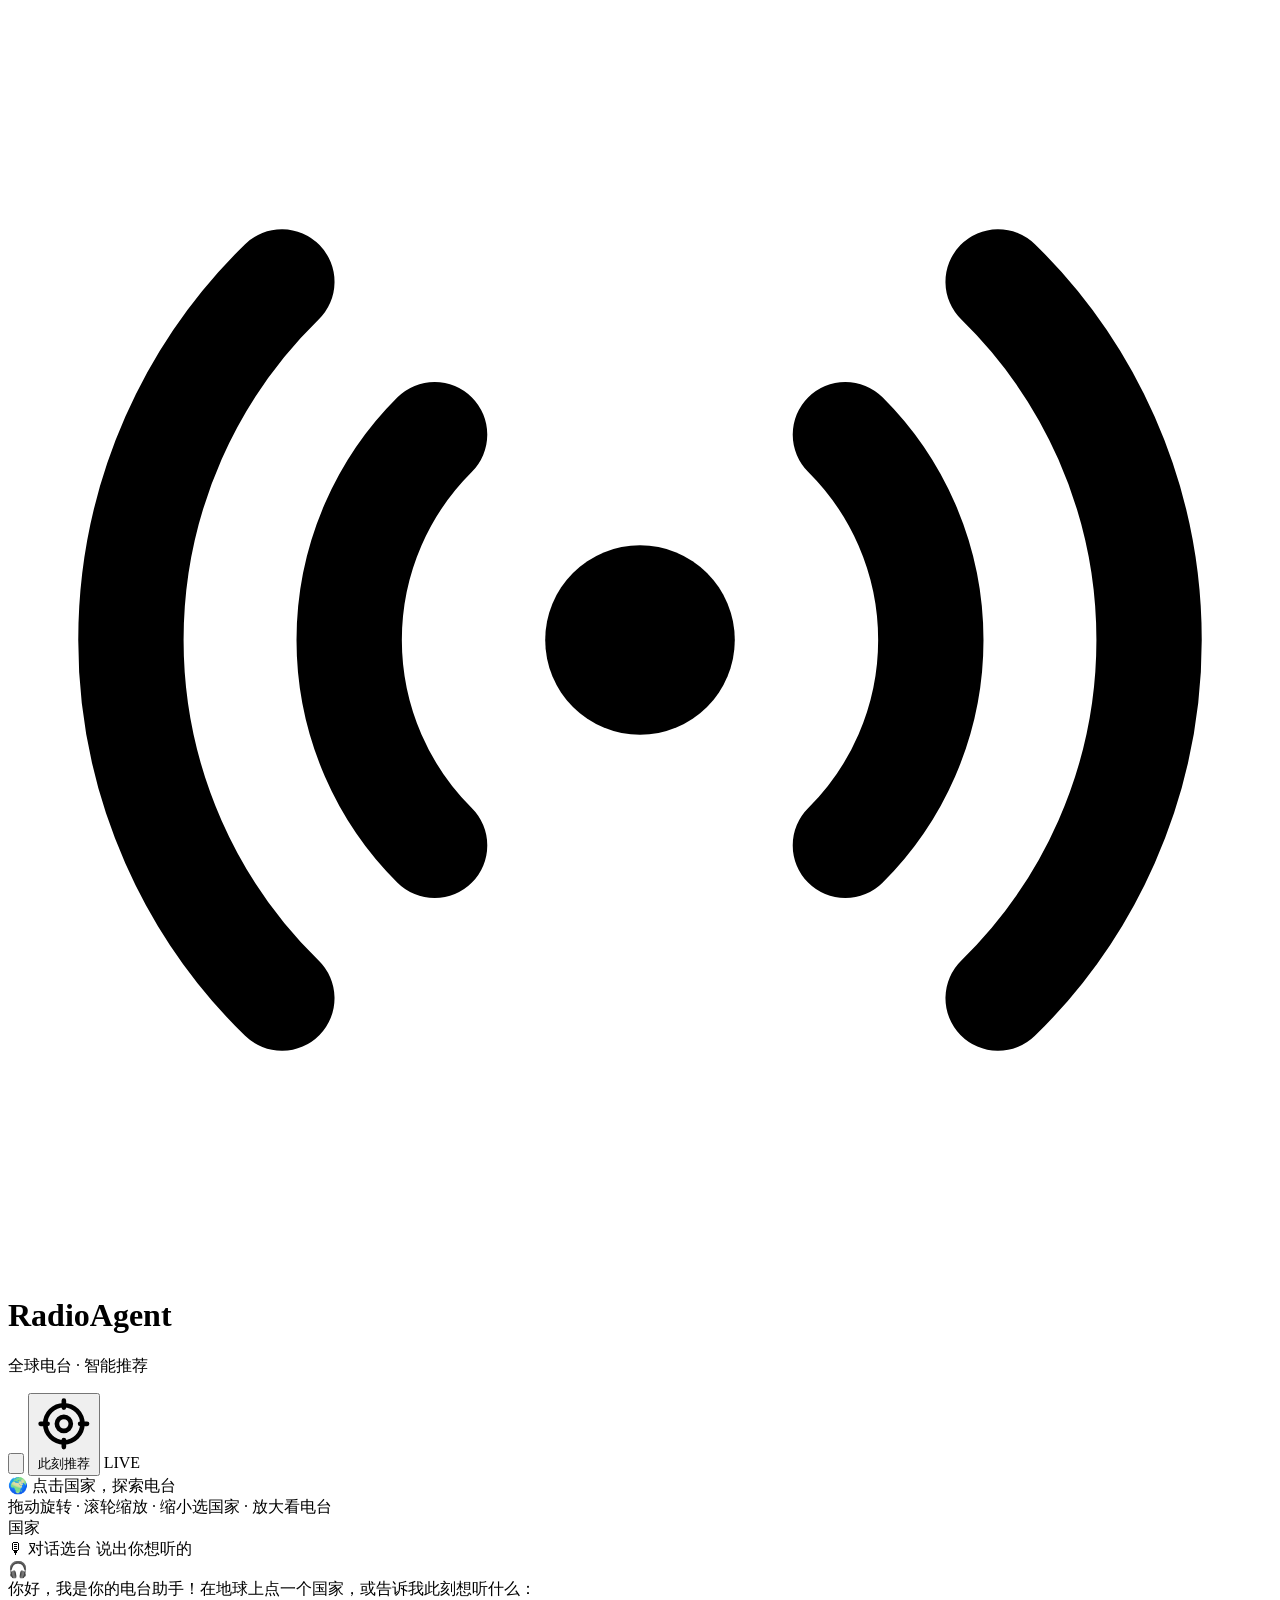
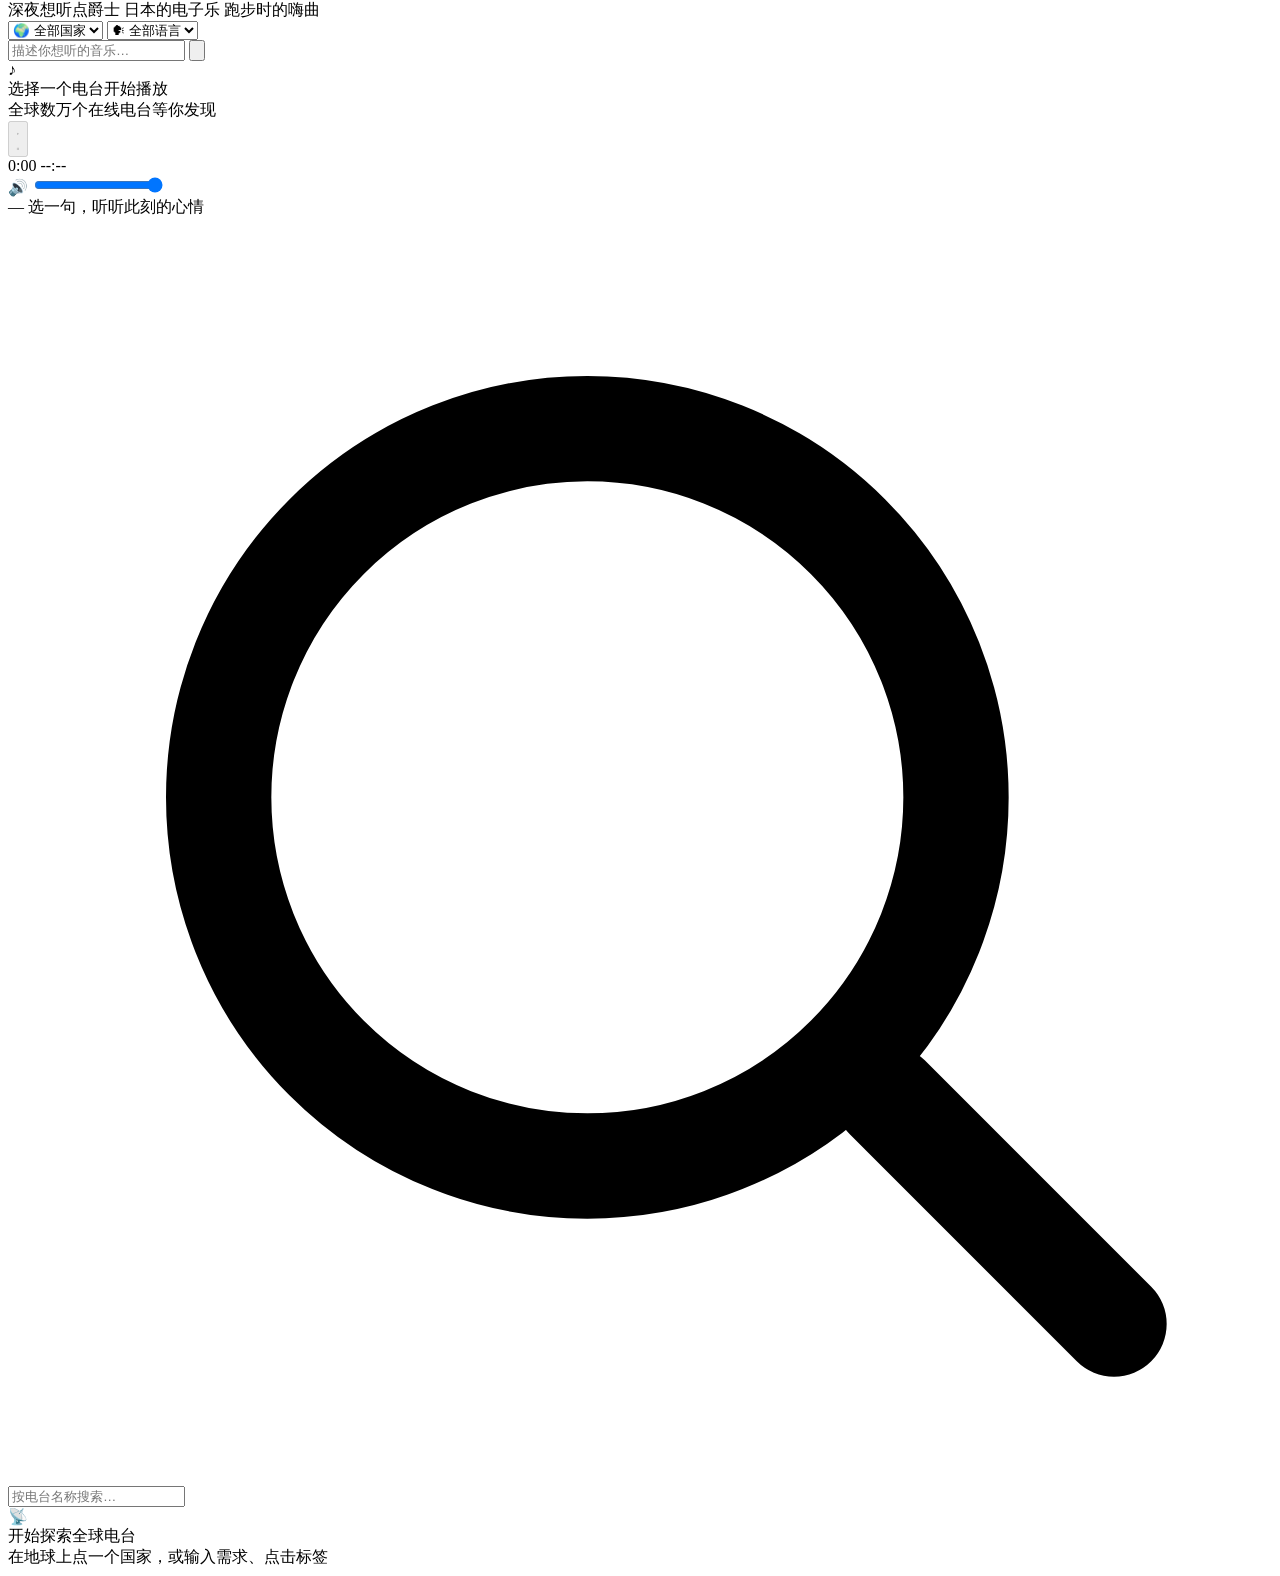
==== frontend/index.html @ eec408da "Initial RadioAgent source and public site deployment" ====
<!DOCTYPE html>
<html lang="zh-CN">
<head>
  <meta charset="UTF-8" />
  <meta name="viewport" content="width=device-width, initial-scale=1.0" />
  <title>Radio Agent · 全球电台智能推荐</title>
  <link rel="stylesheet" href="/static/vendor/maplibre-gl.css?v=3" />
  <link rel="stylesheet" href="/static/style.css?v=5" />
</head>
<body>
  <!-- 背景光斑 + 网格（随主题变色） -->
  <div class="bg" aria-hidden="true">
    <div class="orb orb-a"></div>
    <div class="orb orb-b"></div>
    <div class="orb orb-c"></div>
    <div class="grid-overlay"></div>
  </div>

  <div class="app">
    <!-- 顶部栏 -->
    <header class="topbar glass">
      <div class="brand">
        <div class="logo">
          <svg viewBox="0 0 24 24" fill="none" stroke="currentColor" stroke-width="2" stroke-linecap="round">
            <circle cx="12" cy="12" r="1.8" fill="currentColor" stroke="none"/>
            <path d="M8.1 15.9a5.5 5.5 0 0 1 0-7.8"/>
            <path d="M15.9 8.1a5.5 5.5 0 0 1 0 7.8"/>
            <path d="M5.2 18.8a9.5 9.5 0 0 1 0-13.6"/>
            <path d="M18.8 5.2a9.5 9.5 0 0 1 0 13.6"/>
          </svg>
        </div>
        <div class="brand-text">
          <h1>Radio<span>Agent</span></h1>
          <p>全球电台 · 智能推荐</p>
        </div>
      </div>
      <div class="topbar-right">
        <button id="settings-btn" class="settings-btn" title="设置（AI 模型 / 主题外观）">
          <svg viewBox="0 0 24 24" fill="none" stroke="currentColor" stroke-width="2" stroke-linecap="round" stroke-linejoin="round">
            <circle cx="12" cy="12" r="3"/>
            <path d="M19.4 15a1.65 1.65 0 0 0 .33 1.82l.06.06a2 2 0 1 1-2.83 2.83l-.06-.06a1.65 1.65 0 0 0-1.82-.33 1.65 1.65 0 0 0-1 1.51V21a2 2 0 1 1-4 0v-.09A1.65 1.65 0 0 0 9 19.4a1.65 1.65 0 0 0-1.82.33l-.06.06a2 2 0 1 1-2.83-2.83l.06-.06a1.65 1.65 0 0 0 .33-1.82 1.65 1.65 0 0 0-1.51-1H3a2 2 0 1 1 0-4h.09A1.65 1.65 0 0 0 4.6 9a1.65 1.65 0 0 0-.33-1.82l-.06-.06a2 2 0 1 1 2.83-2.83l.06.06a1.65 1.65 0 0 0 1.82.33H9a1.65 1.65 0 0 0 1-1.51V3a2 2 0 1 1 4 0v.09a1.65 1.65 0 0 0 1 1.51 1.65 1.65 0 0 0 1.82-.33l.06-.06a2 2 0 1 1 2.83 2.83l-.06.06a1.65 1.65 0 0 0-.33 1.82V9a1.65 1.65 0 0 0 1.51 1H21a2 2 0 1 1 0 4h-.09a1.65 1.65 0 0 0-1.51 1z"/>
          </svg>
        </button>
        <button id="locate-btn" class="locate-btn" title="基于你的位置、天气与时间，为你推荐此刻的音乐">
          <svg viewBox="0 0 24 24" fill="none" stroke="currentColor" stroke-width="2" stroke-linecap="round" stroke-linejoin="round">
            <circle cx="12" cy="12" r="3"/>
            <path d="M12 2v3M12 19v3M2 12h3M19 12h3"/>
            <circle cx="12" cy="12" r="8"/>
          </svg>
          <span>此刻推荐</span>
        </button>
        <span class="live-pill"><span class="live-dot"></span>LIVE</span>
      </div>
    </header>

    <div class="main">
      <!-- 左：3D 地球 -->
      <section class="globe-panel glass">
        <div id="globe" class="globe-canvas"></div>
        <div class="globe-hud">
          <div class="globe-title" id="globe-title">🌍 点击国家，探索电台</div>
          <div class="globe-sub" id="globe-sub">拖动旋转 · 滚轮缩放 · 缩小选国家 · 放大看电台</div>
        </div>
        <div class="globe-legend">
          <span class="lg-dot"></span><span id="globe-legend-text">国家</span>
        </div>
      </section>

      <!-- 右：卡片列 -->
      <aside class="side">
        <!-- 对话卡片 -->
        <div class="panel glass chat-panel">
          <div class="panel-title">
            <span class="title-icon">🎙</span>
            <span>对话选台</span>
            <span class="title-sub">说出你想听的</span>
          </div>

          <div class="chat-messages" id="chat-messages">
            <div class="msg bot">
              <div class="avatar">🎧</div>
              <div class="bubble">
                你好，我是你的电台助手！在地球上点一个国家，或告诉我此刻想听什么：
                <div class="hint-row">
                  <span class="hint">深夜想听点爵士</span>
                  <span class="hint">日本的电子乐</span>
                  <span class="hint">跑步时的嗨曲</span>
                </div>
              </div>
            </div>
          </div>

          <div class="quick-tags" id="quick-tags"></div>

          <div class="filters">
            <select id="sel-country" title="国家">
              <option value="">🌍 全部国家</option>
            </select>
            <select id="sel-language" title="语言">
              <option value="">🗣 全部语言</option>
            </select>
          </div>

          <div class="chat-input">
            <input type="text" id="chat-input" placeholder="描述你想听的音乐…" autocomplete="off" />
            <button id="send-btn" title="发送">
              <svg viewBox="0 0 24 24" fill="none" stroke="currentColor" stroke-width="2" stroke-linecap="round" stroke-linejoin="round">
                <path d="M22 2 11 13"/>
                <path d="M22 2 15 22 11 13 2 9z"/>
              </svg>
            </button>
          </div>
        </div>

        <div class="resize-handle" id="rs-chat" title="拖拽调整对话区高度"></div>

        <!-- 播放器 -->
        <div class="player glass" id="player">
          <div class="player-cover-wrap">
            <div class="player-cover" id="player-cover">♪</div>
            <div class="eq" id="player-eq">
              <span></span><span></span><span></span><span></span><span></span>
            </div>
          </div>
          <div class="player-info">
            <div class="player-name" id="player-name">选择一个电台开始播放</div>
            <div class="player-meta" id="player-meta">全球数万个在线电台等你发现</div>
          </div>
          <div class="player-controls">
            <button class="play-btn" id="play-pause-btn" title="播放 / 暂停" disabled>
              <svg class="ic-play" viewBox="0 0 24 24" fill="currentColor"><path d="M8 5v14l11-7z"/></svg>
              <svg class="ic-pause" viewBox="0 0 24 24" fill="currentColor"><path d="M6 5h4v14H6zM14 5h4v14h-4z"/></svg>
            </button>
            <div class="seek">
              <div class="seek-bar" id="seek-bar">
                <div class="seek-buffer" id="seek-buffer"></div>
                <div class="seek-progress" id="seek-progress"></div>
                <div class="seek-thumb" id="seek-thumb"></div>
              </div>
              <div class="seek-time">
                <span id="cur-time">0:00</span>
                <span id="dur-time">--:--</span>
              </div>
            </div>
            <div class="volume">
              <span class="vol-icon" id="vol-icon">🔊</span>
              <input type="range" id="volume" min="0" max="1" step="0.01" value="1" title="音量" />
            </div>
          </div>
        </div>

        <div class="resize-handle" id="rs-list" title="拖拽调整电台列表高度"></div>

        <!-- 列表卡片 -->
        <div class="panel glass list-panel">
          <!-- 句子推送 -->
          <div class="quote-strip" id="quote-strip">
            <div class="quote-head">
              <span class="quote-period" id="quote-period">—</span>
              <span class="quote-tip">选一句，听听此刻的心情</span>
            </div>
            <div class="quote-list" id="quote-list"></div>
          </div>

          <!-- 搜索 -->
          <div class="list-toolbar">
            <div class="search-box">
              <svg viewBox="0 0 24 24" fill="none" stroke="currentColor" stroke-width="2" stroke-linecap="round"><circle cx="11" cy="11" r="7"/><path d="m21 21-4.3-4.3"/></svg>
              <input type="text" id="search-input" placeholder="按电台名称搜索…" autocomplete="off" />
            </div>
            <span class="result-hint" id="result-hint"></span>
          </div>

          <div class="station-list" id="station-list">
            <div class="empty" id="list-empty">
              <div class="empty-icon">📡</div>
              <div class="empty-title">开始探索全球电台</div>
              <div class="empty-sub">在地球上点一个国家，或输入需求、点击标签</div>
            </div>
          </div>
        </div>
      </aside>
    </div>
  </div>

  <audio id="audio"></audio>
  <div class="toast" id="toast"></div>

  <!-- 设置弹窗 -->
  <div class="modal-overlay" id="settings-modal" hidden>
    <div class="modal">
      <div class="modal-head">
        <span class="modal-title">⚙️ 设置</span>
        <button class="modal-close" id="settings-close" title="关闭">✕</button>
      </div>
      <div class="modal-body">
        <p class="modal-desc">配置你自己的 API Key 后，AI 智能推荐将使用你的额度。Key 仅保存在当前浏览器本地，不会上传或共享。</p>
        <label class="field-label" for="set-key">API Key</label>
        <input class="field-input" id="set-key" type="password" placeholder="sk-..." autocomplete="off" />
        <label class="field-label" for="set-base">Base URL（可选，默认 DeepSeek）</label>
        <input class="field-input" id="set-base" type="text" placeholder="https://api.deepseek.com" autocomplete="off" />
        <label class="field-label" for="set-model">模型名（可选，默认 deepseek-chat）</label>
        <input class="field-input" id="set-model" type="text" placeholder="deepseek-chat" autocomplete="off" />
        <div class="modal-status" id="set-status"></div>

        <div class="modal-divider"></div>

        <p class="modal-desc">主题外观：界面颜色可跟随一天中的时间自动变化，也可手动指定。</p>
        <label class="field-label">主题模式</label>
        <div class="theme-mode-row">
          <button class="theme-mode-btn active" id="theme-auto">🌓 自动（跟随时间）</button>
          <button class="theme-mode-btn" id="theme-manual">🎨 手动</button>
        </div>
        <label class="field-label" id="swatch-label">手动强调色</label>
        <div class="swatch-row" id="swatch-row">
          <button class="swatch" data-c="#8b5cf6" style="--c:#8b5cf6" title="紫罗兰"></button>
          <button class="swatch" data-c="#22d3ee" style="--c:#22d3ee" title="青色"></button>
          <button class="swatch" data-c="#f472b6" style="--c:#f472b6" title="粉红"></button>
          <button class="swatch" data-c="#34d399" style="--c:#34d399" title="翡翠绿"></button>
          <button class="swatch" data-c="#f59e0b" style="--c:#f59e0b" title="琥珀橙"></button>
          <button class="swatch" data-c="#f87171" style="--c:#f87171" title="珊瑚红"></button>
        </div>
        <div class="modal-status" id="theme-status"></div>
      </div>
      <div class="modal-foot">
        <button class="btn-ghost" id="settings-clear">清除 AI 配置</button>
        <button class="btn-primary" id="settings-save">保存</button>
      </div>
    </div>
  </div>

  <script src="/static/vendor/maplibre-gl.js?v=3"></script>
  <script src="/static/app.js?v=5"></script>
</body>
</html>
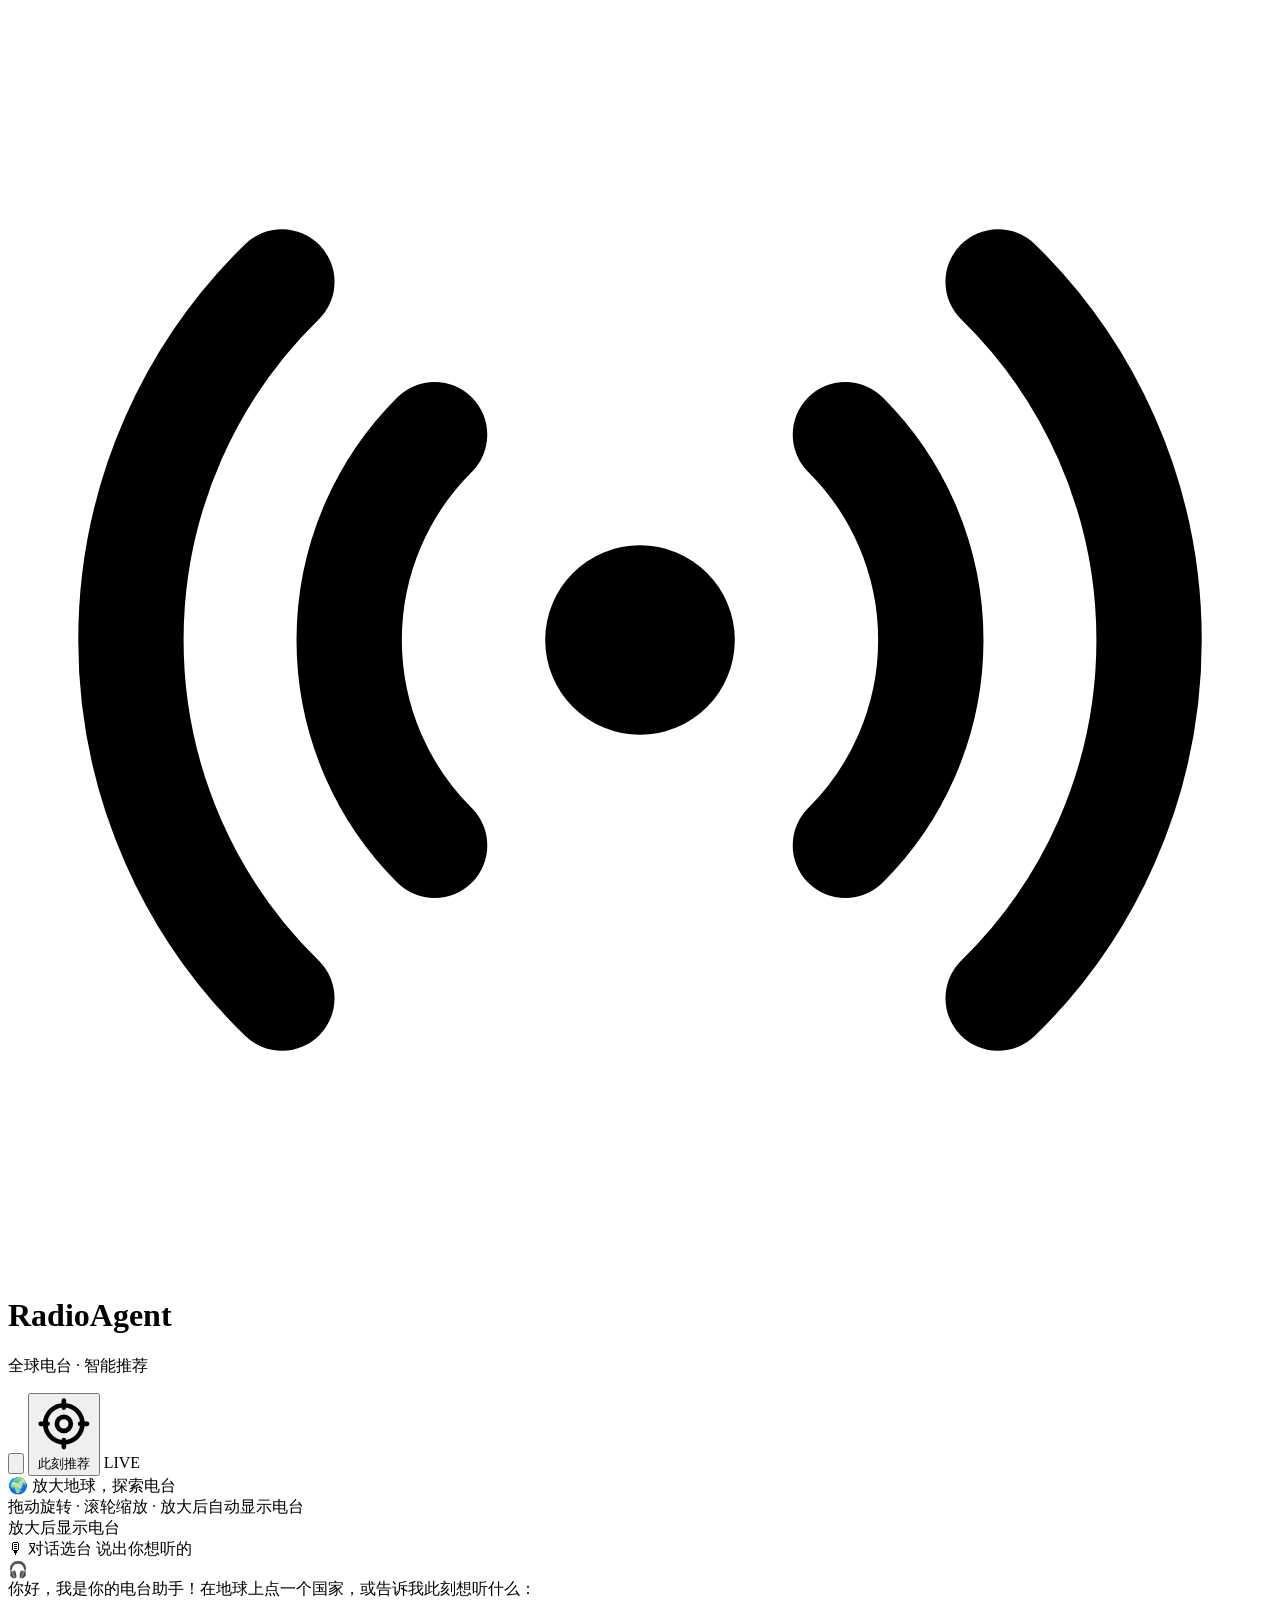
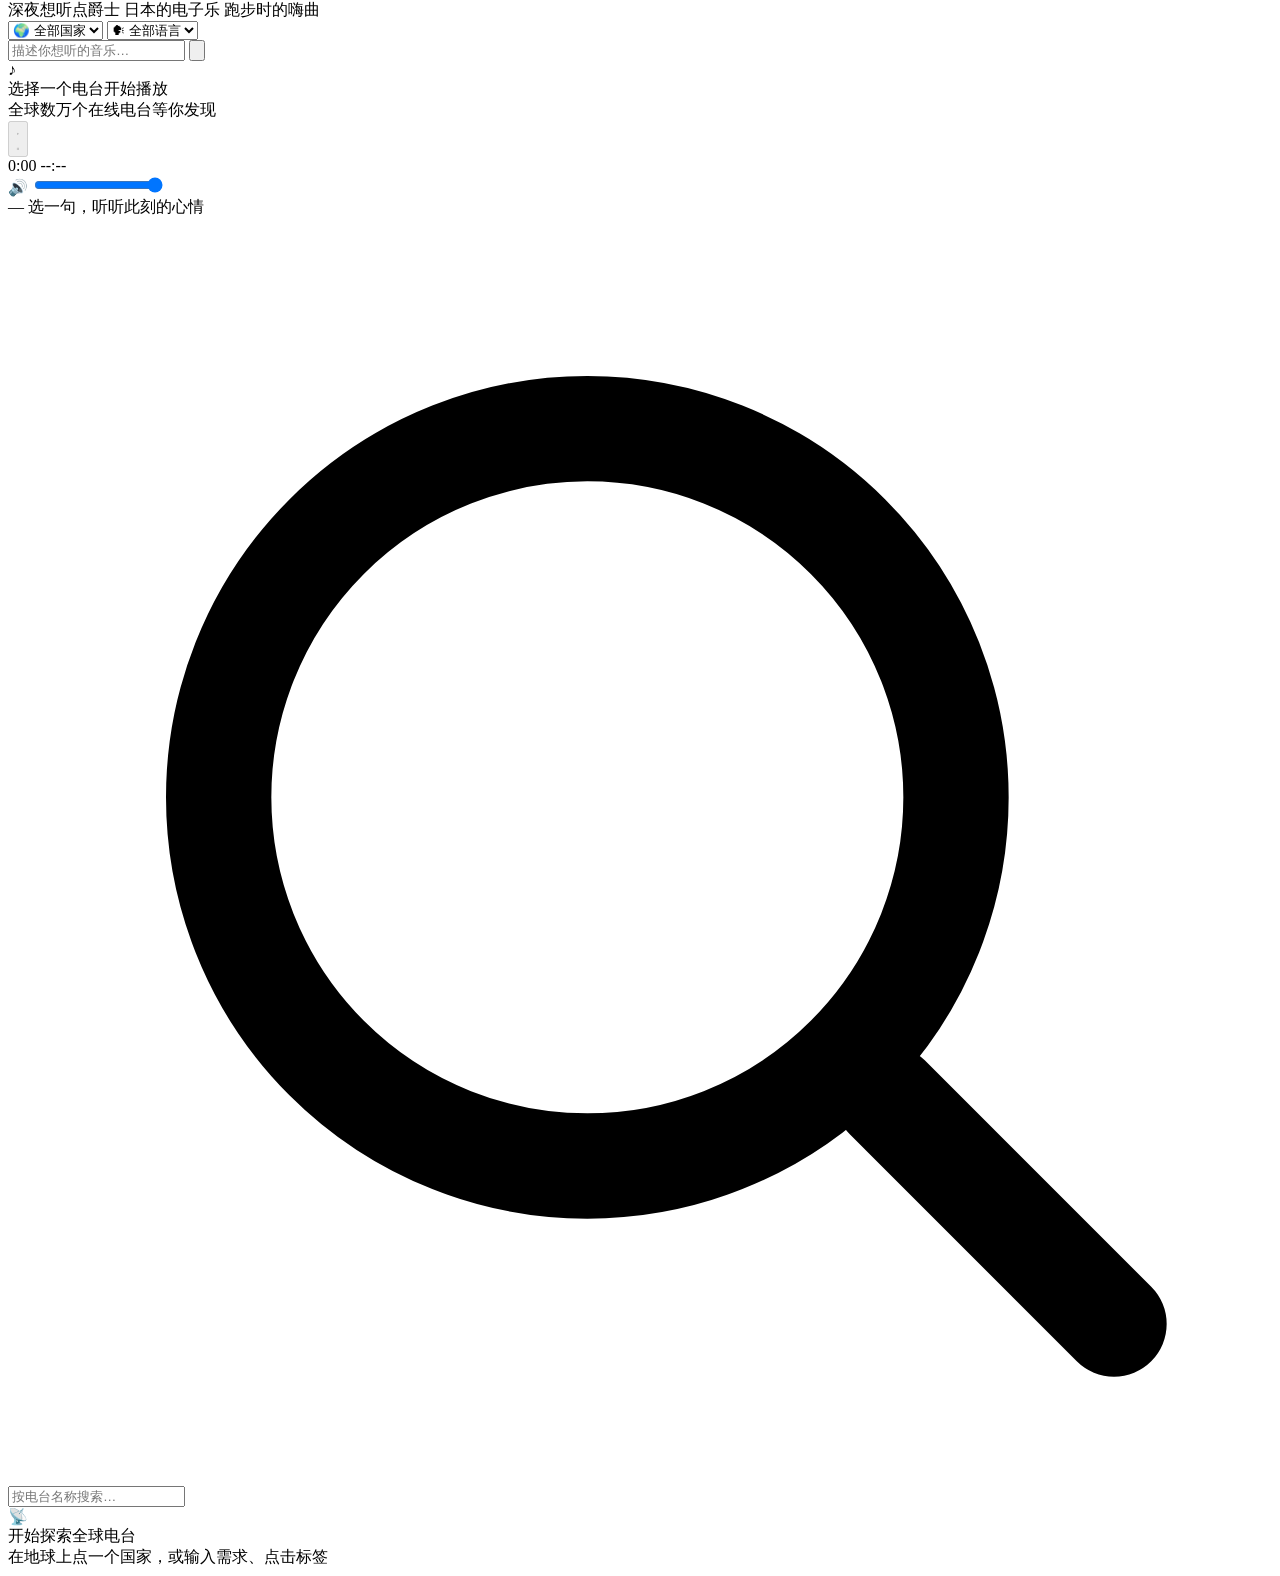
==== commit 39b4a936: "Show globe stations automatically when zooming in" ====
--- a/frontend/index.html
+++ b/frontend/index.html
@@ -58,11 +58,11 @@
       <section class="globe-panel glass">
         <div id="globe" class="globe-canvas"></div>
         <div class="globe-hud">
-          <div class="globe-title" id="globe-title">🌍 点击国家，探索电台</div>
-          <div class="globe-sub" id="globe-sub">拖动旋转 · 滚轮缩放 · 缩小选国家 · 放大看电台</div>
+          <div class="globe-title" id="globe-title">🌍 放大地球，探索电台</div>
+          <div class="globe-sub" id="globe-sub">拖动旋转 · 滚轮缩放 · 放大后自动显示电台</div>
         </div>
         <div class="globe-legend">
-          <span class="lg-dot"></span><span id="globe-legend-text">国家</span>
+          <span class="lg-dot"></span><span id="globe-legend-text">放大后显示电台</span>
         </div>
       </section>
 
@@ -230,6 +230,6 @@
   </div>
 
   <script src="/static/vendor/maplibre-gl.js?v=3"></script>
-  <script src="/static/app.js?v=5"></script>
+  <script src="/static/app.js?v=8"></script>
 </body>
 </html>
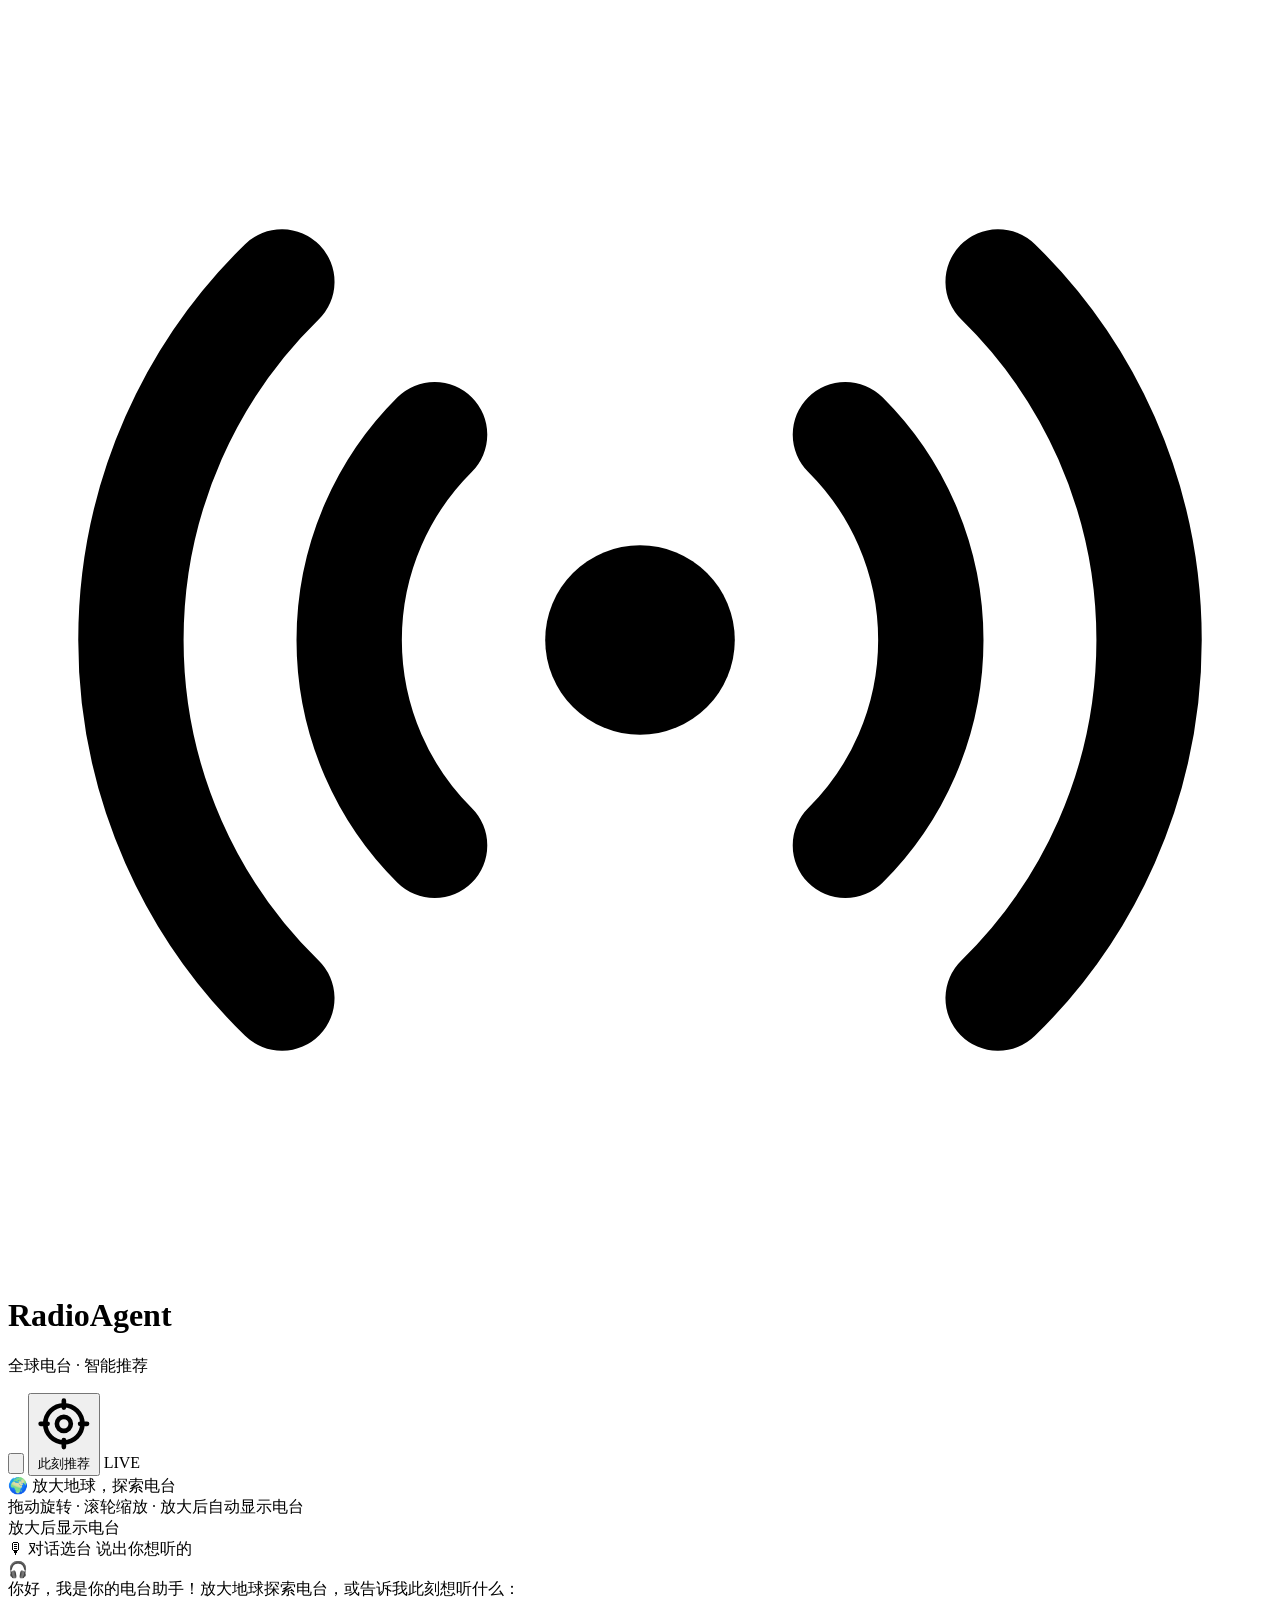
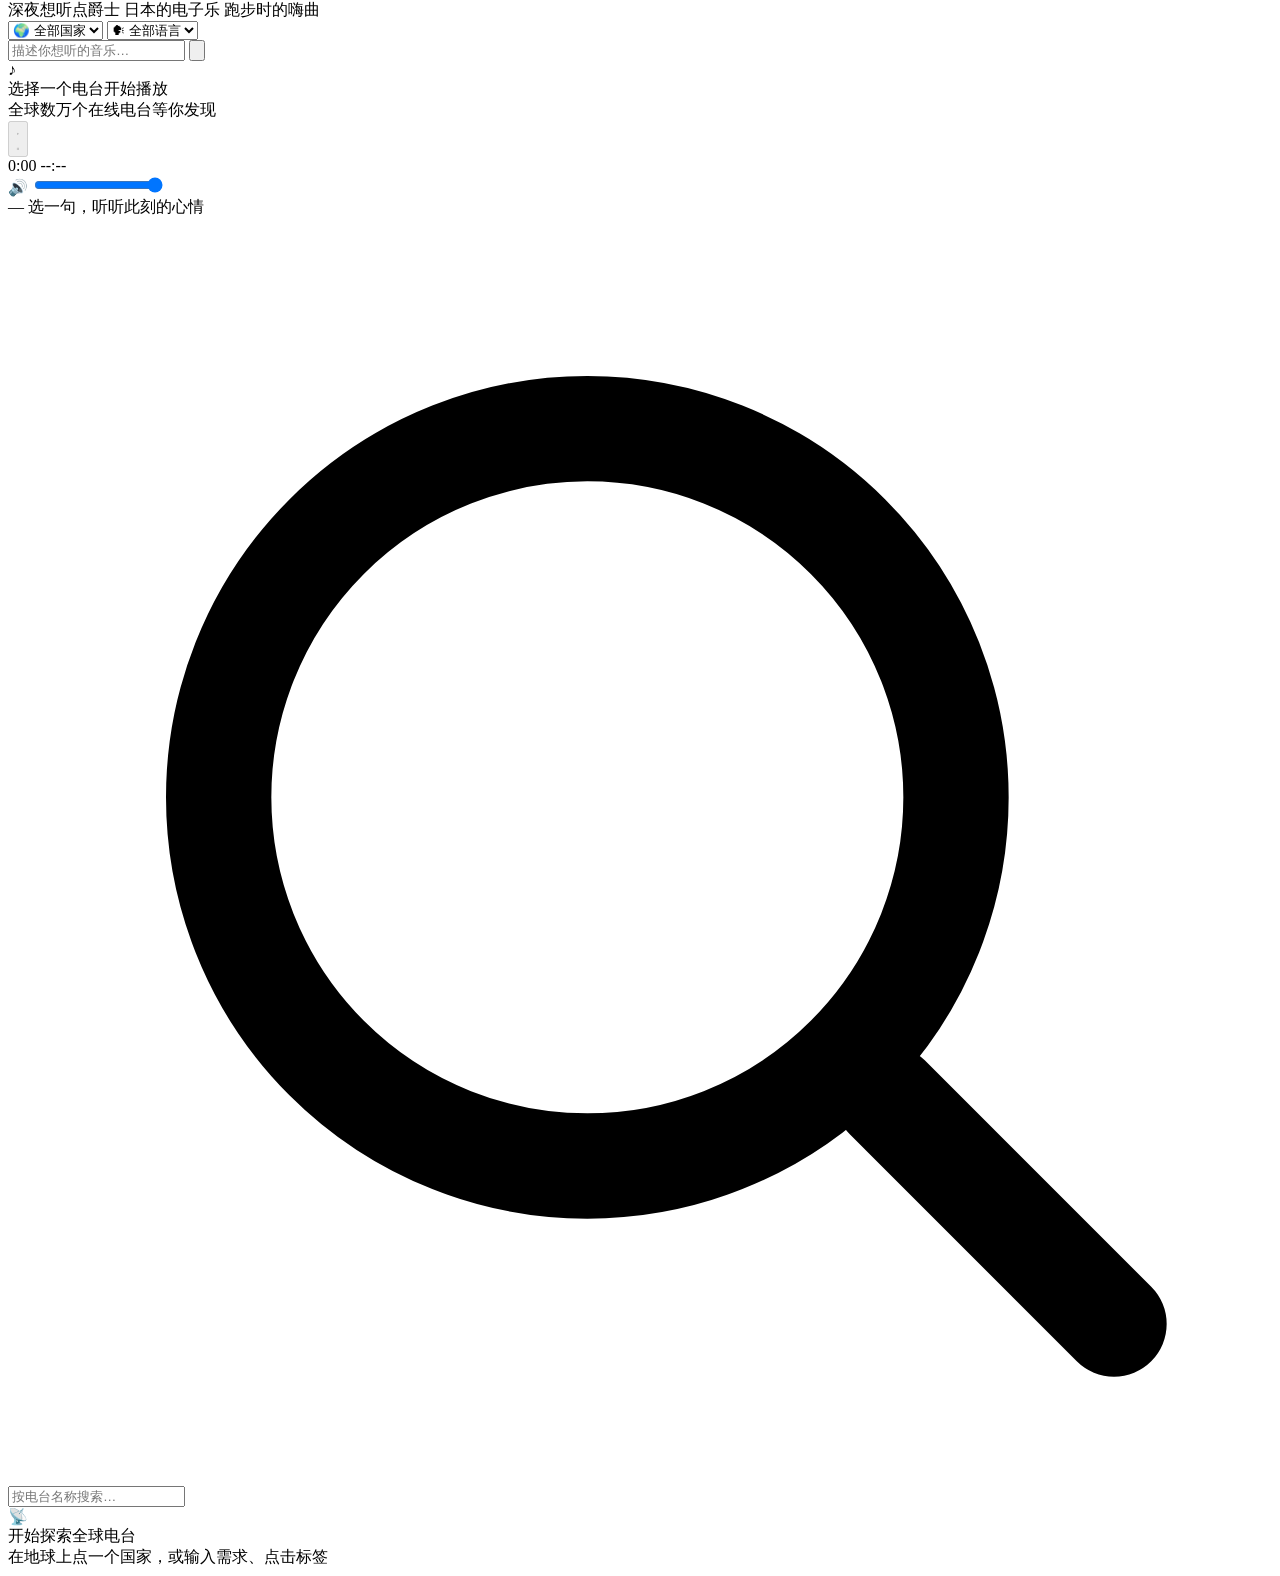
==== commit d2b03658: "Refresh project introduction and site metadata" ====
--- a/frontend/index.html
+++ b/frontend/index.html
@@ -4,6 +4,11 @@
   <meta charset="UTF-8" />
   <meta name="viewport" content="width=device-width, initial-scale=1.0" />
   <title>Radio Agent · 全球电台智能推荐</title>
+  <meta name="description" content="旋转 3D 地球，探索全球在线电台。按心情、地区和语言选台，点击地图上的电台即可收听。" />
+  <meta property="og:type" content="website" />
+  <meta property="og:title" content="RadioAgent · 在地球上发现下一家电台" />
+  <meta property="og:description" content="旋转地球，听见世界。探索全球在线电台，找到适合此刻的声音。" />
+  <meta property="og:url" content="https://radio-agent-global-zy.warmoasis1.chatgpt.site/" />
   <link rel="stylesheet" href="/static/vendor/maplibre-gl.css?v=3" />
   <link rel="stylesheet" href="/static/style.css?v=5" />
 </head>
@@ -80,7 +85,7 @@
             <div class="msg bot">
               <div class="avatar">🎧</div>
               <div class="bubble">
-                你好，我是你的电台助手！在地球上点一个国家，或告诉我此刻想听什么：
+                你好，我是你的电台助手！放大地球探索电台，或告诉我此刻想听什么：
                 <div class="hint-row">
                   <span class="hint">深夜想听点爵士</span>
                   <span class="hint">日本的电子乐</span>
@@ -194,7 +199,7 @@
         <button class="modal-close" id="settings-close" title="关闭">✕</button>
       </div>
       <div class="modal-body">
-        <p class="modal-desc">配置你自己的 API Key 后，AI 智能推荐将使用你的额度。Key 仅保存在当前浏览器本地，不会上传或共享。</p>
+        <p class="modal-desc">配置你自己的 API Key 后，AI 功能将使用你的额度。Key 保存在当前浏览器，使用 AI 时会发送到本站服务端，再转发给你配置的模型服务。</p>
         <label class="field-label" for="set-key">API Key</label>
         <input class="field-input" id="set-key" type="password" placeholder="sk-..." autocomplete="off" />
         <label class="field-label" for="set-base">Base URL（可选，默认 DeepSeek）</label>
@@ -230,6 +235,6 @@
   </div>
 
   <script src="/static/vendor/maplibre-gl.js?v=3"></script>
-  <script src="/static/app.js?v=8"></script>
+  <script src="/static/app.js?v=9"></script>
 </body>
 </html>
